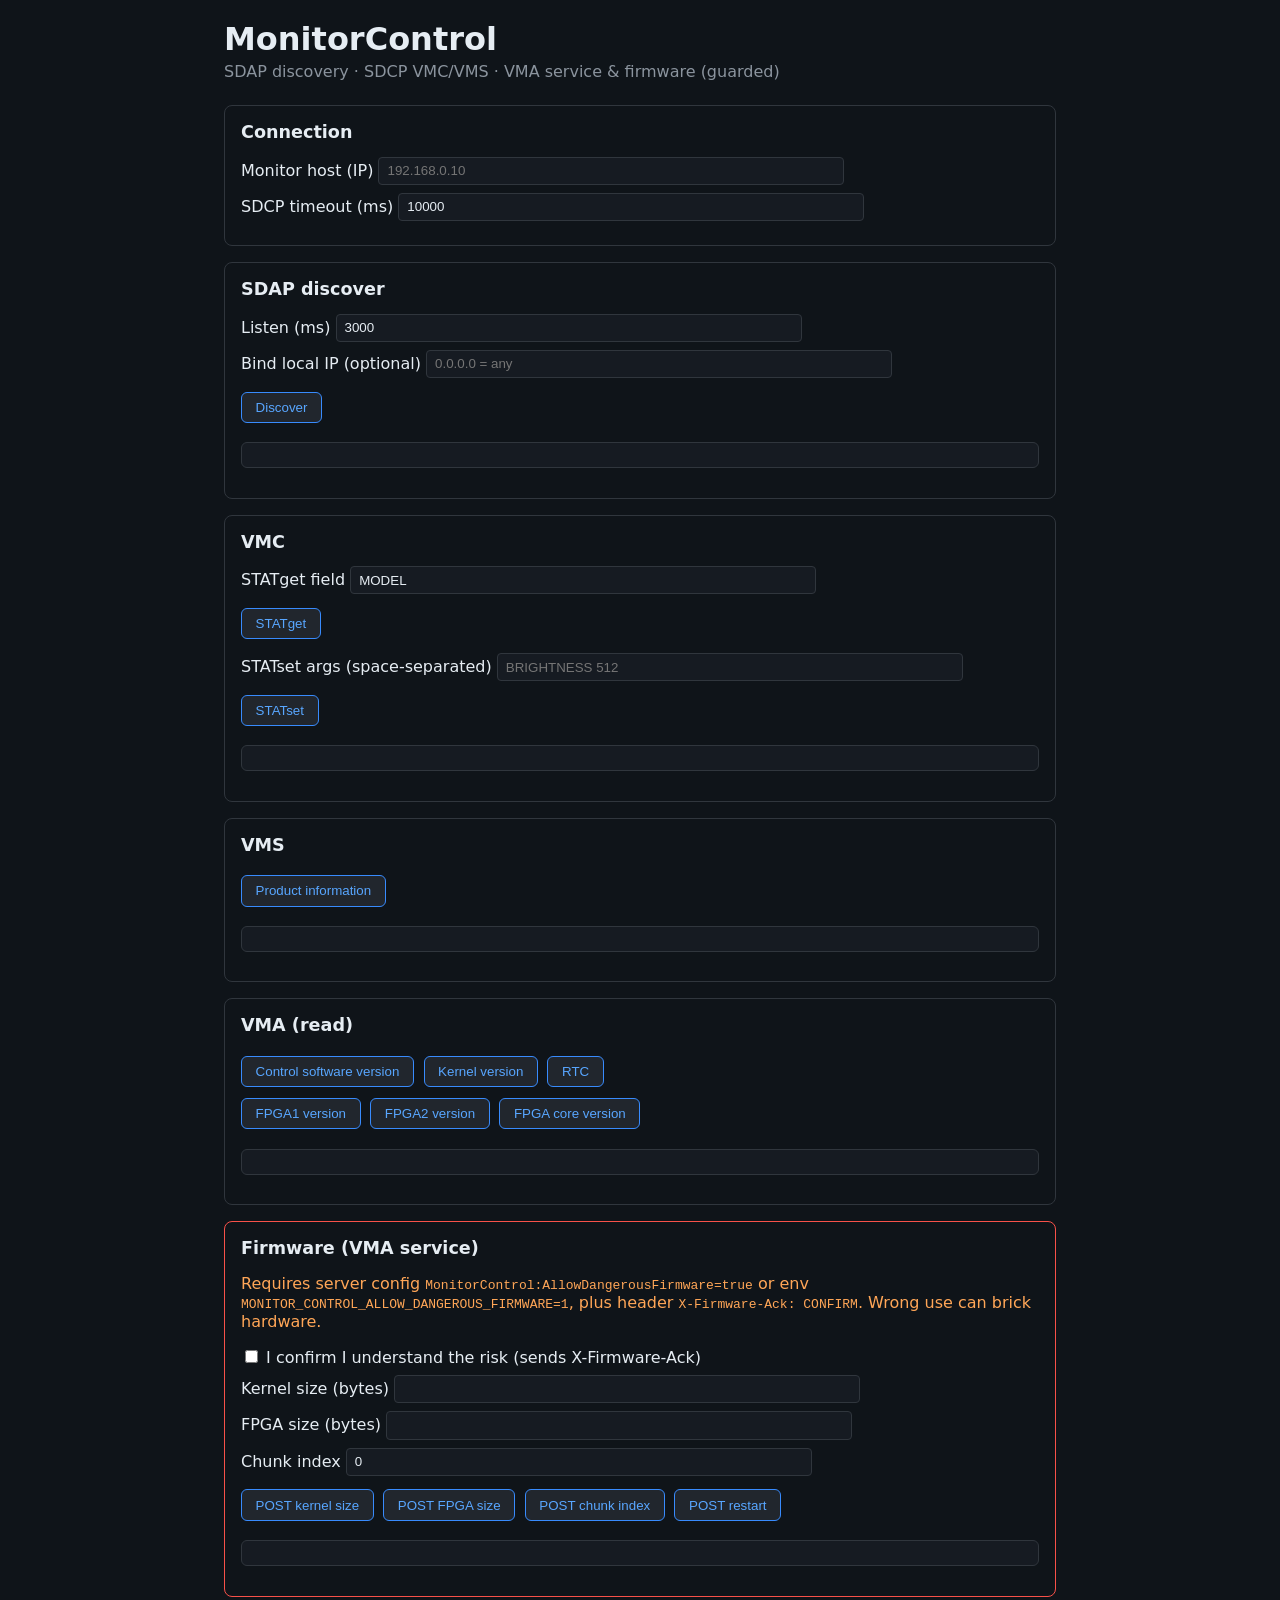
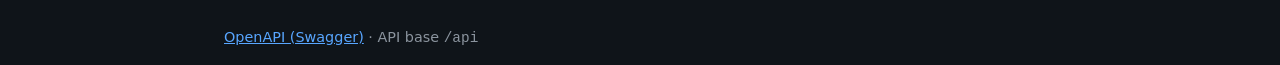
==== src/MonitorControl.Web/wwwroot/index.html @ c5dcd954 "feat(web): HTTP JSON API, Swagger, browser UI; Python gateway; VmsClient ISdcpTransport - Add Monito" ====
<!DOCTYPE html>
<html lang="en">
<head>
  <meta charset="utf-8" />
  <meta name="viewport" content="width=device-width, initial-scale=1" />
  <title>Monitor Control</title>
  <link rel="stylesheet" href="styles.css" />
</head>
<body>
  <header>
    <h1>MonitorControl</h1>
    <p class="sub">SDAP discovery · SDCP VMC/VMS · VMA service &amp; firmware (guarded)</p>
  </header>

  <section>
    <h2>Connection</h2>
    <label>Monitor host (IP) <input id="host" type="text" placeholder="192.168.0.10" /></label>
    <label>SDCP timeout (ms) <input id="timeout" type="number" value="10000" min="1000" max="120000" /></label>
  </section>

  <section>
    <h2>SDAP discover</h2>
    <label>Listen (ms) <input id="discoverMs" type="number" value="3000" min="200" max="60000" /></label>
    <label>Bind local IP (optional) <input id="bind" type="text" placeholder="0.0.0.0 = any" /></label>
    <button type="button" id="btnDiscover">Discover</button>
    <pre id="outDiscover"></pre>
  </section>

  <section>
    <h2>VMC</h2>
    <label>STATget field <input id="vmcField" type="text" value="MODEL" /></label>
    <button type="button" id="btnVmcGet">STATget</button>
    <label>STATset args (space-separated) <input id="vmcSet" type="text" placeholder="BRIGHTNESS 512" /></label>
    <button type="button" id="btnVmcSet">STATset</button>
    <pre id="outVmc"></pre>
  </section>

  <section>
    <h2>VMS</h2>
    <button type="button" id="btnVms">Product information</button>
    <pre id="outVms"></pre>
  </section>

  <section>
    <h2>VMA (read)</h2>
    <div class="row">
      <button type="button" id="btnVmaSw">Control software version</button>
      <button type="button" id="btnVmaKer">Kernel version</button>
      <button type="button" id="btnVmaRtc">RTC</button>
    </div>
    <div class="row">
      <button type="button" id="btnVmaFpga1">FPGA1 version</button>
      <button type="button" id="btnVmaFpga2">FPGA2 version</button>
      <button type="button" id="btnVmaFpgaC">FPGA core version</button>
    </div>
    <pre id="outVma"></pre>
  </section>

  <section class="danger">
    <h2>Firmware (VMA service)</h2>
    <p class="warn">Requires server config <code>MonitorControl:AllowDangerousFirmware=true</code> or env <code>MONITOR_CONTROL_ALLOW_DANGEROUS_FIRMWARE=1</code>, plus header <code>X-Firmware-Ack: CONFIRM</code>. Wrong use can brick hardware.</p>
    <label><input type="checkbox" id="fwAck" /> I confirm I understand the risk (sends X-Firmware-Ack)</label>
    <label>Kernel size (bytes) <input id="fwKer" type="number" min="0" step="1" /></label>
    <label>FPGA size (bytes) <input id="fwFpga" type="number" min="0" step="1" /></label>
    <label>Chunk index <input id="fwChunk" type="number" min="0" step="1" value="0" /></label>
    <div class="row">
      <button type="button" id="btnFwKer">POST kernel size</button>
      <button type="button" id="btnFwFpga">POST FPGA size</button>
      <button type="button" id="btnFwChunk">POST chunk index</button>
      <button type="button" id="btnFwRestart">POST restart</button>
    </div>
    <pre id="outFw"></pre>
  </section>

  <footer>
    <a href="/swagger">OpenAPI (Swagger)</a> · API base <code>/api</code>
  </footer>
  <script src="app.js"></script>
</body>
</html>
---- src/MonitorControl.Web/wwwroot/styles.css ----
:root {
  font-family: system-ui, Segoe UI, Roboto, sans-serif;
  background: #0f1419;
  color: #e6edf3;
}
body {
  max-width: 52rem;
  margin: 0 auto;
  padding: 1.25rem;
}
header h1 {
  margin: 0 0 0.25rem;
}
.sub {
  color: #8b949e;
  margin: 0 0 1.5rem;
}
section {
  border: 1px solid #30363d;
  border-radius: 8px;
  padding: 1rem;
  margin-bottom: 1rem;
}
h2 {
  margin-top: 0;
  font-size: 1.1rem;
}
label {
  display: block;
  margin: 0.5rem 0;
}
input[type="text"],
input[type="number"] {
  width: 100%;
  max-width: 28rem;
  padding: 0.35rem 0.5rem;
  border-radius: 4px;
  border: 1px solid #30363d;
  background: #161b22;
  color: #e6edf3;
}
button {
  margin: 0.35rem 0.35rem 0.35rem 0;
  padding: 0.45rem 0.85rem;
  border-radius: 6px;
  border: 1px solid #388bfd;
  background: #21262d;
  color: #58a6ff;
  cursor: pointer;
}
button:hover {
  background: #30363d;
}
pre {
  background: #161b22;
  border: 1px solid #30363d;
  border-radius: 6px;
  padding: 0.75rem;
  overflow: auto;
  font-size: 0.85rem;
}
.danger {
  border-color: #f85149;
}
.warn {
  color: #ffa657;
}
.row {
  display: flex;
  flex-wrap: wrap;
  gap: 0.25rem;
}
footer {
  margin-top: 2rem;
  font-size: 0.9rem;
  color: #8b949e;
}
footer a {
  color: #58a6ff;
}
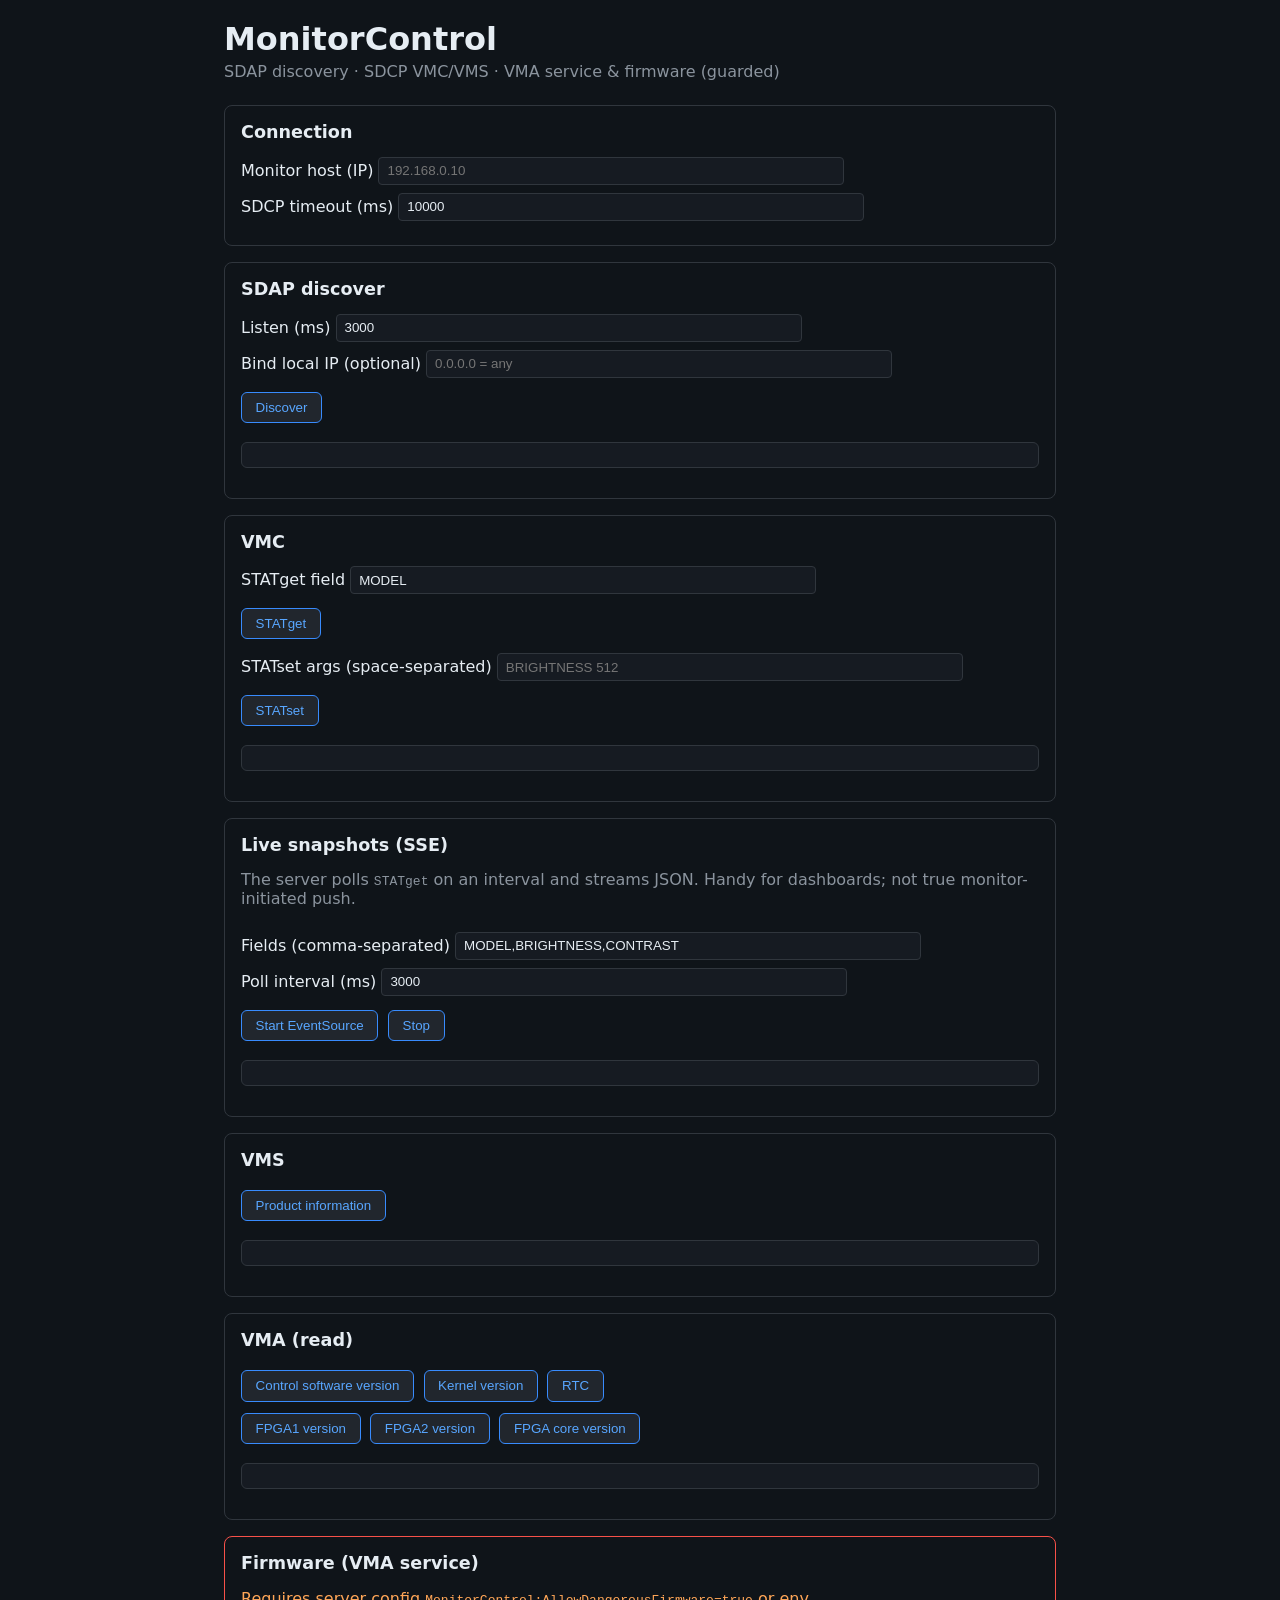
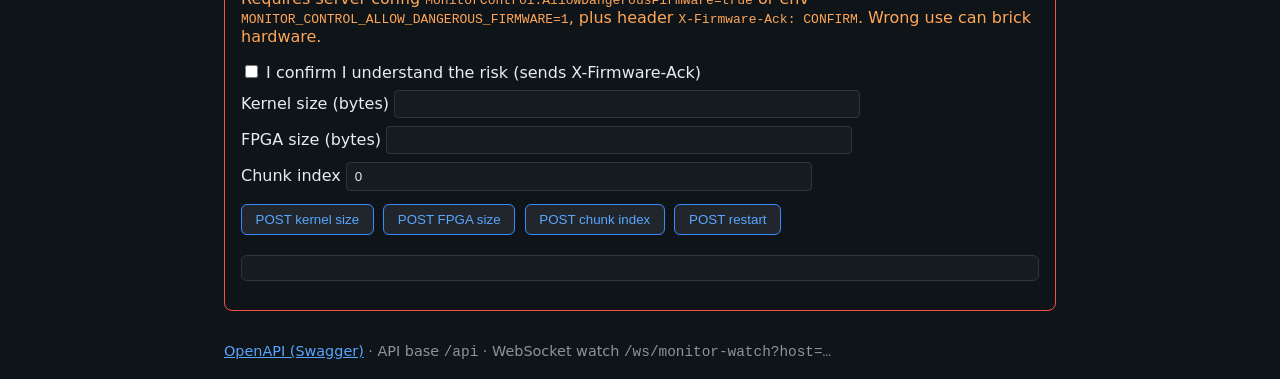
==== commit 21c3695c: "docs: PVM-740 programmer manual synthesis, SDCP B001 constants, parity appendices - Add pvm-740-prog" ====
--- a/src/MonitorControl.Web/wwwroot/index.html
+++ b/src/MonitorControl.Web/wwwroot/index.html
@@ -33,6 +33,18 @@
     <label>STATset args (space-separated) <input id="vmcSet" type="text" placeholder="BRIGHTNESS 512" /></label>
     <button type="button" id="btnVmcSet">STATset</button>
     <pre id="outVmc"></pre>
+  </section>
+
+  <section>
+    <h2>Live snapshots (SSE)</h2>
+    <p class="sub">The server polls <code>STATget</code> on an interval and streams JSON. Handy for dashboards; not true monitor-initiated push.</p>
+    <label>Fields (comma-separated) <input id="sseFields" type="text" value="MODEL,BRIGHTNESS,CONTRAST" /></label>
+    <label>Poll interval (ms) <input id="sseMs" type="number" value="3000" min="250" max="60000" /></label>
+    <div class="row">
+      <button type="button" id="btnSseStart">Start EventSource</button>
+      <button type="button" id="btnSseStop">Stop</button>
+    </div>
+    <pre id="outSse"></pre>
   </section>
 
   <section>
@@ -73,7 +85,7 @@
   </section>
 
   <footer>
-    <a href="/swagger">OpenAPI (Swagger)</a> · API base <code>/api</code>
+    <a href="/swagger">OpenAPI (Swagger)</a> · API base <code>/api</code> · WebSocket watch <code>/ws/monitor-watch?host=…</code>
   </footer>
   <script src="app.js"></script>
 </body>
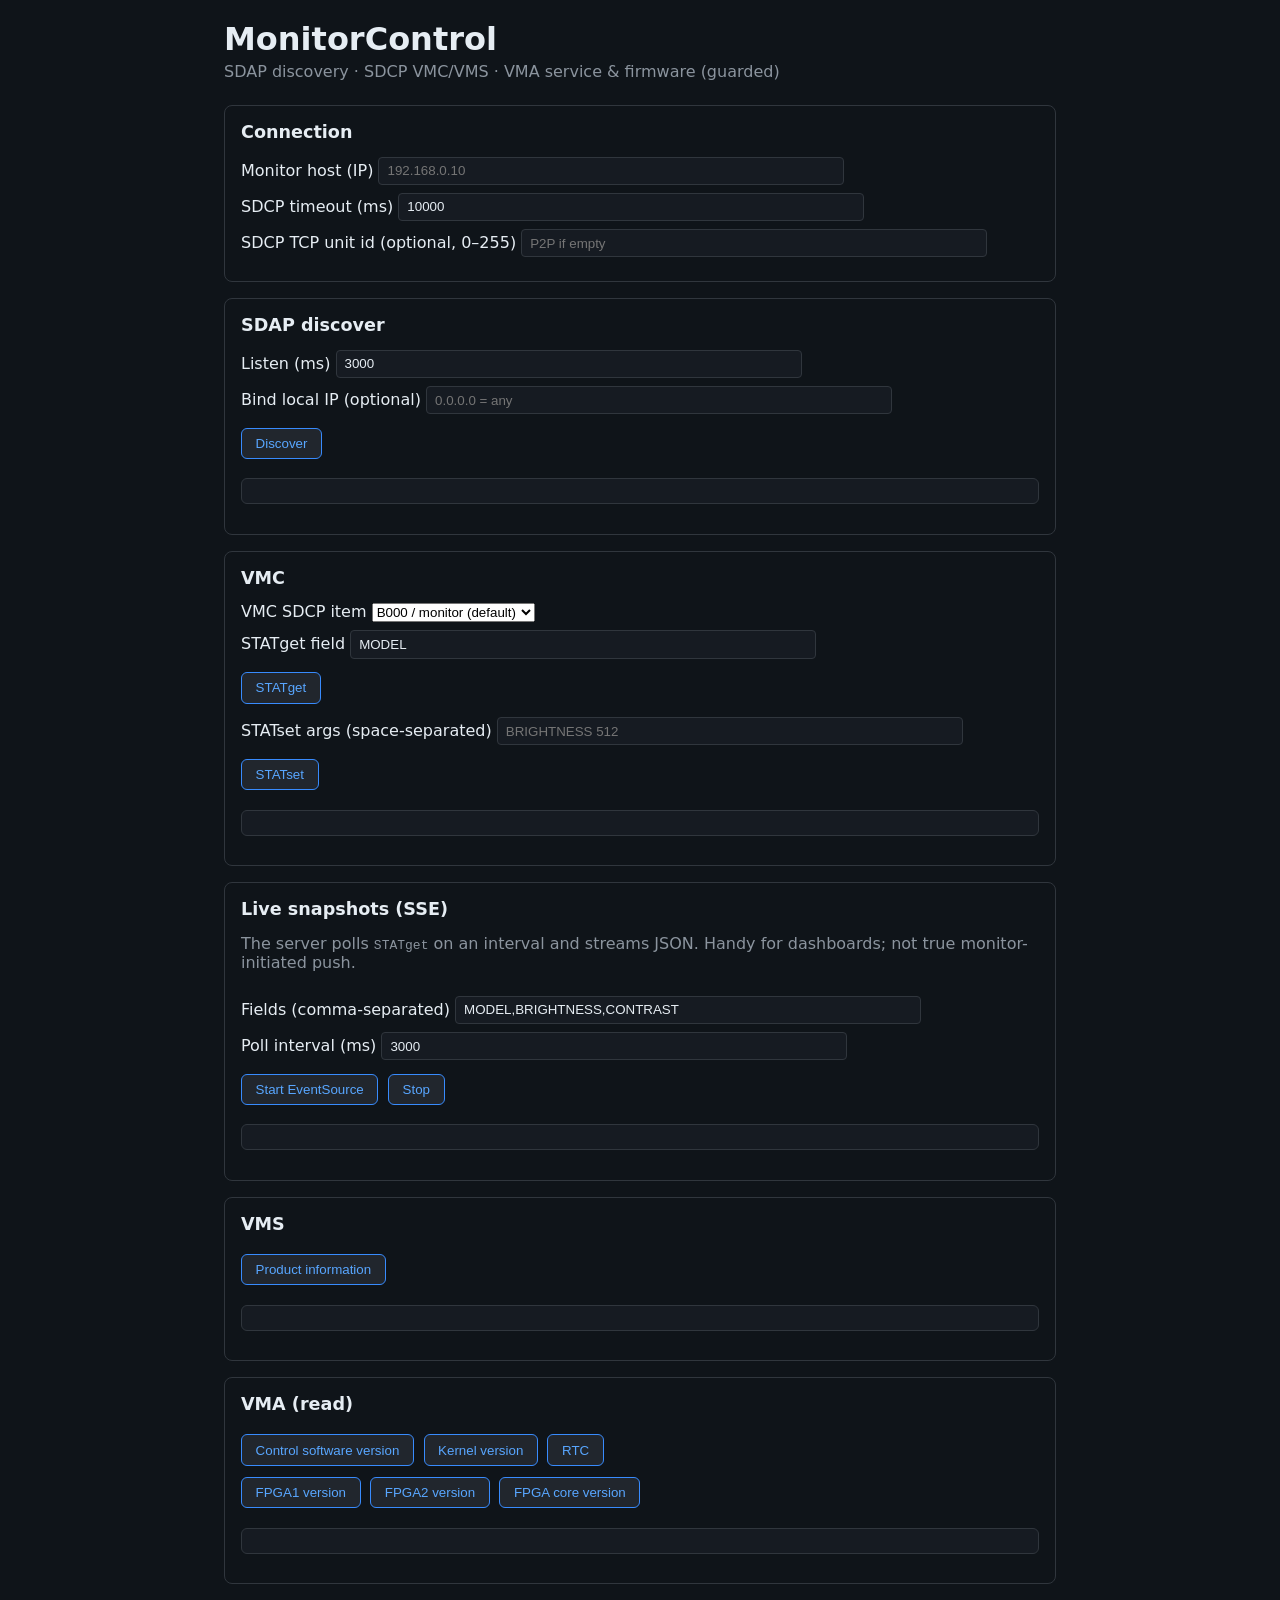
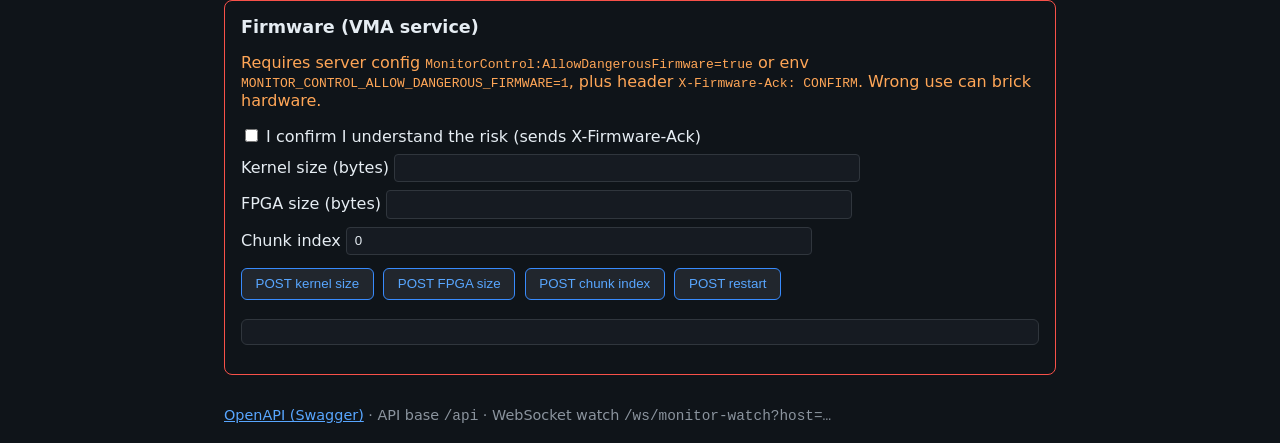
==== commit c12ed8cd: "feat(vmc): selectable B001 SDCP item across SDK, API, CLI, UI, docs - SdcpMessageBuffer: setupVmcPac" ====
--- a/src/MonitorControl.Web/wwwroot/index.html
+++ b/src/MonitorControl.Web/wwwroot/index.html
@@ -16,6 +16,7 @@
     <h2>Connection</h2>
     <label>Monitor host (IP) <input id="host" type="text" placeholder="192.168.0.10" /></label>
     <label>SDCP timeout (ms) <input id="timeout" type="number" value="10000" min="1000" max="120000" /></label>
+    <label>SDCP TCP unit id (optional, 0–255) <input id="sdcpUnit" type="number" min="0" max="255" placeholder="P2P if empty" /></label>
   </section>
 
   <section>
@@ -28,6 +29,7 @@
 
   <section>
     <h2>VMC</h2>
+    <label>VMC SDCP item <select id="vmcItem"><option value="">B000 / monitor (default)</option><option value="B001">B001 / built-in controller</option></select></label>
     <label>STATget field <input id="vmcField" type="text" value="MODEL" /></label>
     <button type="button" id="btnVmcGet">STATget</button>
     <label>STATset args (space-separated) <input id="vmcSet" type="text" placeholder="BRIGHTNESS 512" /></label>
